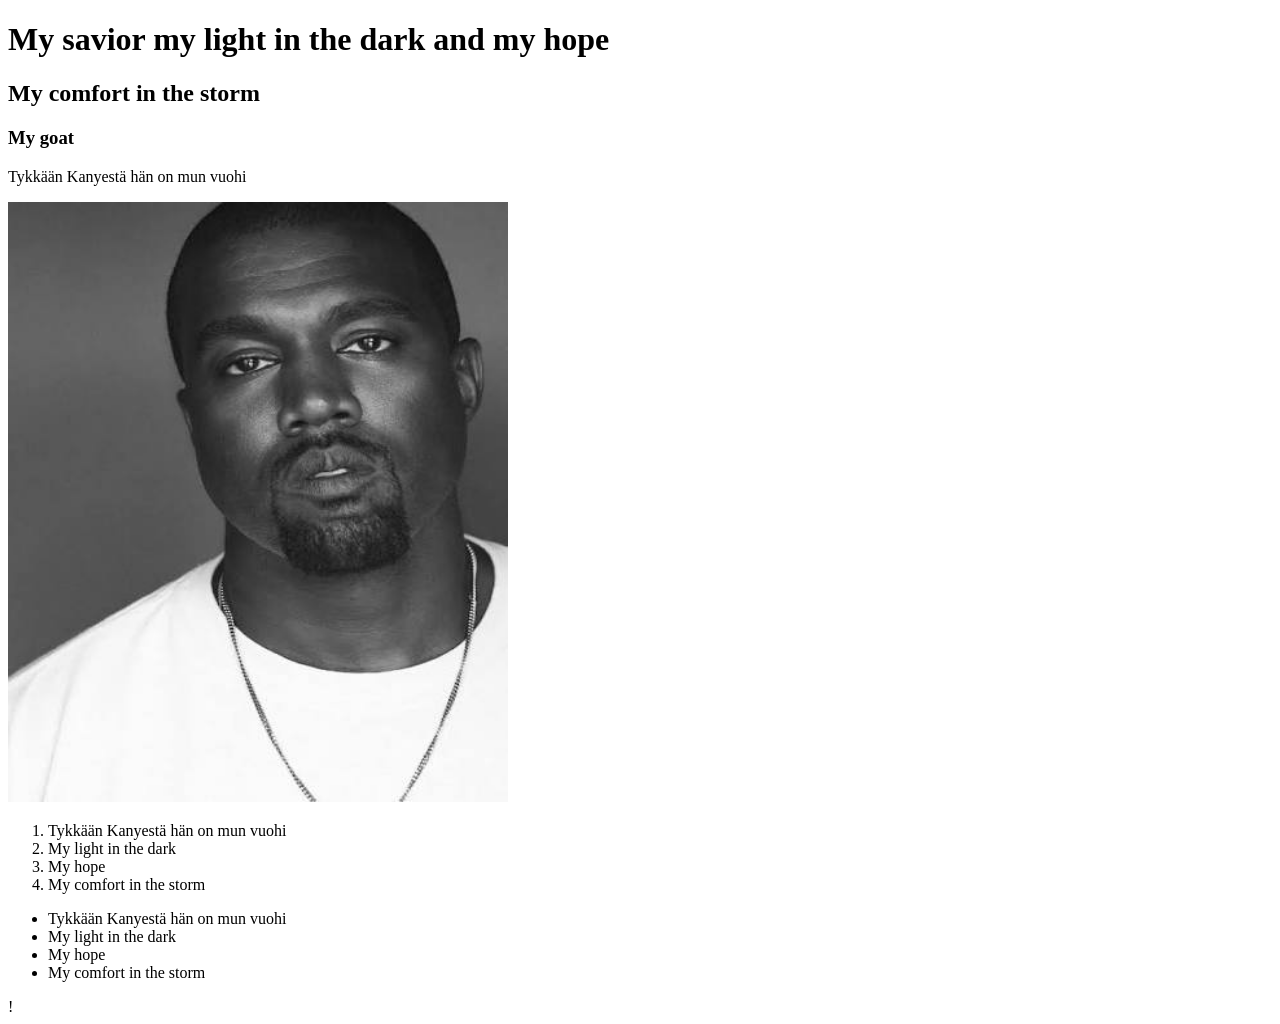
==== ws_01/index.html @ 2413c00f "Add initial files for workshop tasks 1 to 6 - Created index.html for workshop 1 with content about K" ====
<!DOCTYPE html>
<html lang="en">
<head>
    <meta charset="UTF-8">
    <meta name="viewport" content="width=device-width, initial-scale=1.0">
    <title>My savior</title>
</head>
<body>
    <h1>My savior my light in the dark and my hope</h1>
    <h2>My comfort in the storm</h2>
    <h3>My goat</h3>
    <p>Tykkään Kanyestä hän on mun vuohi</p>
    <img src="image.png" alt="Kanye West" width="500" height="600">
    <ol>
        <li>Tykkään Kanyestä hän on mun vuohi</li>
        <li>My light in the dark</li>
        <li>My hope</li>
        <li>My comfort in the storm</li>
    </ol>
    <ul>
        <li>Tykkään Kanyestä hän on mun vuohi</li>
        <li>My light in the dark</li>
        <li>My hope</li>
        <li>My comfort in the storm</li>
    </ul>
</body>
</html>
!
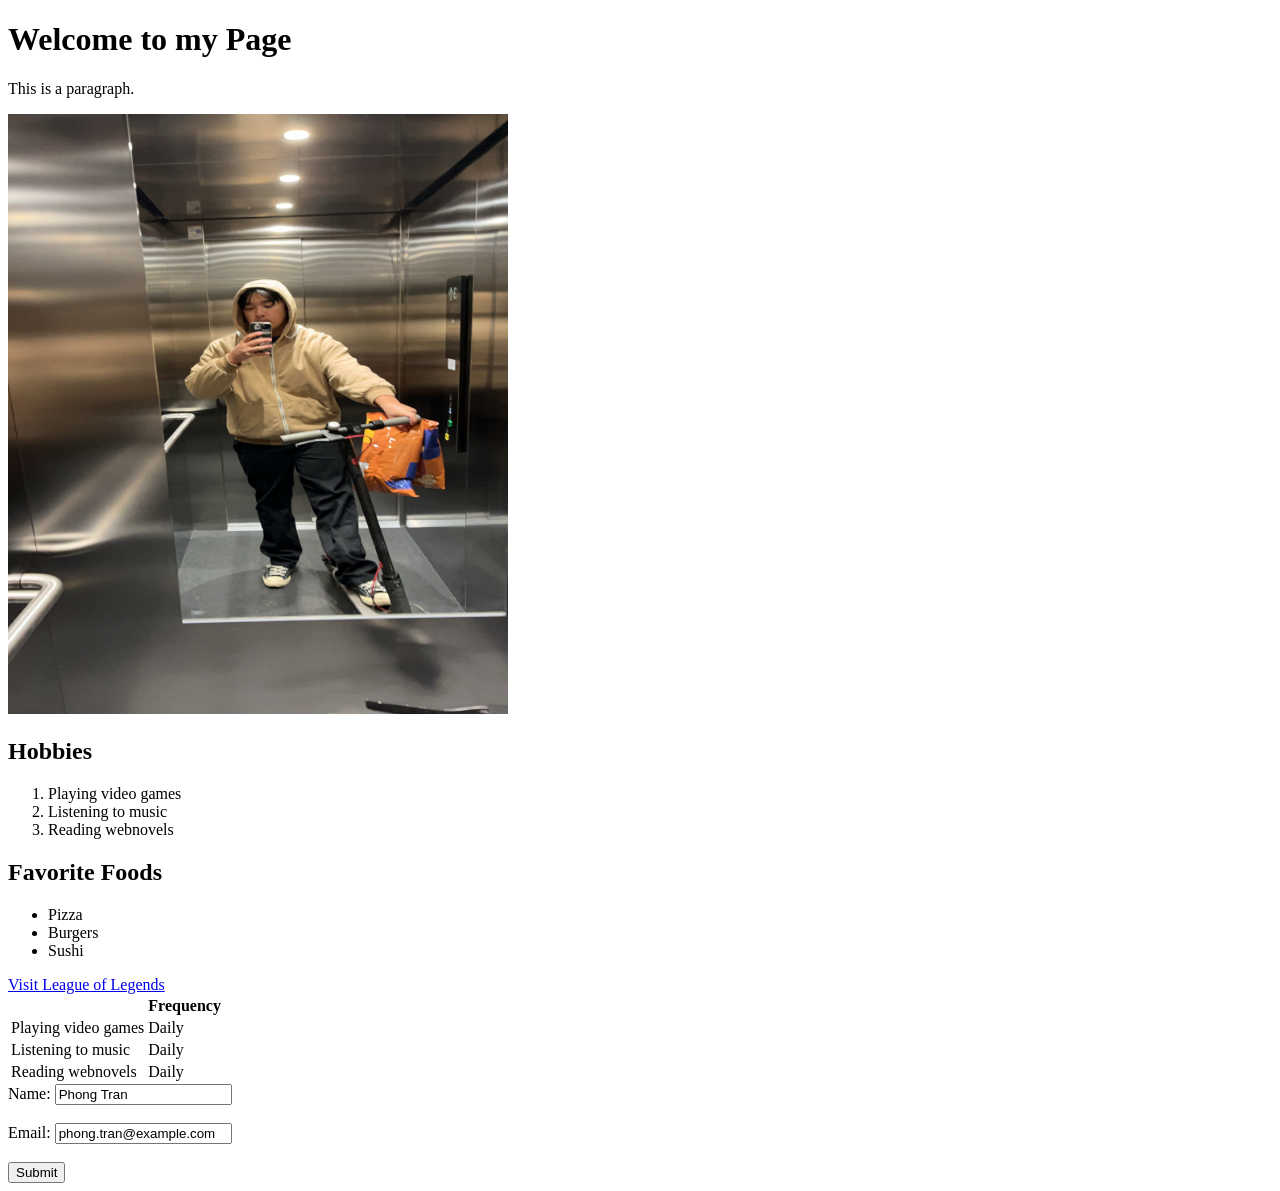
==== commit b88415b0: "Update README and index.html with new content and image description" ====
--- a/ws_01/index.html
+++ b/ws_01/index.html
@@ -3,26 +3,49 @@
 <head>
     <meta charset="UTF-8">
     <meta name="viewport" content="width=device-width, initial-scale=1.0">
-    <title>My savior</title>
+    <title>My First HTML Page</title>
 </head>
 <body>
-    <h1>My savior my light in the dark and my hope</h1>
-    <h2>My comfort in the storm</h2>
-    <h3>My goat</h3>
-    <p>Tykkään Kanyestä hän on mun vuohi</p>
-    <img src="image.png" alt="Kanye West" width="500" height="600">
-    <ol>
-        <li>Tykkään Kanyestä hän on mun vuohi</li>
-        <li>My light in the dark</li>
-        <li>My hope</li>
-        <li>My comfort in the storm</li>
-    </ol>
-    <ul>
-        <li>Tykkään Kanyestä hän on mun vuohi</li>
-        <li>My light in the dark</li>
-        <li>My hope</li>
-        <li>My comfort in the storm</li>
-    </ul>
+    <h1>Welcome to my Page</h1>
+    <p>This is a paragraph.</p>
+    <img src="image.png" alt="Own picture Phong Tran" width="500" height="600">
+<h2>Hobbies</h2>
+<ol>
+    <li>Playing video games</li>
+    <li>Listening to music</li>
+    <li>Reading webnovels</li>
+</ol>
+<h2>Favorite Foods</h2>
+<ul>
+    <li>Pizza</li>
+    <li>Burgers</li>
+    <li>Sushi</li>
+</ul>
+<a href="https://www.leagueoflegends.com/en-us/news/tags/patch-notes/  ">Visit League of Legends</a>
+<table>
+    <tr>
+        <th></th>
+        <th>Frequency</th>
+    </tr>
+    <tr>
+        <td>Playing video games</td>
+        <td>Daily</td>
+    </tr>
+    <tr>
+        <td>Listening to music</td>
+        <td>Daily</td>
+    </tr>
+    <tr>
+        <td>Reading webnovels</td>
+        <td>Daily</td>
+    </tr>
+</table>
+<form>
+    <label for="name">Name:</label>
+    <input type="text" id="name" name="name" value="Phong Tran"><br><br>
+    <label for="email">Email:</label>
+    <input type="email" id="email" name="email" value="phong.tran@example.com"><br><br>
+    <input type="submit" value="Submit">
+</form>
 </body>
-</html>
-!+</html>
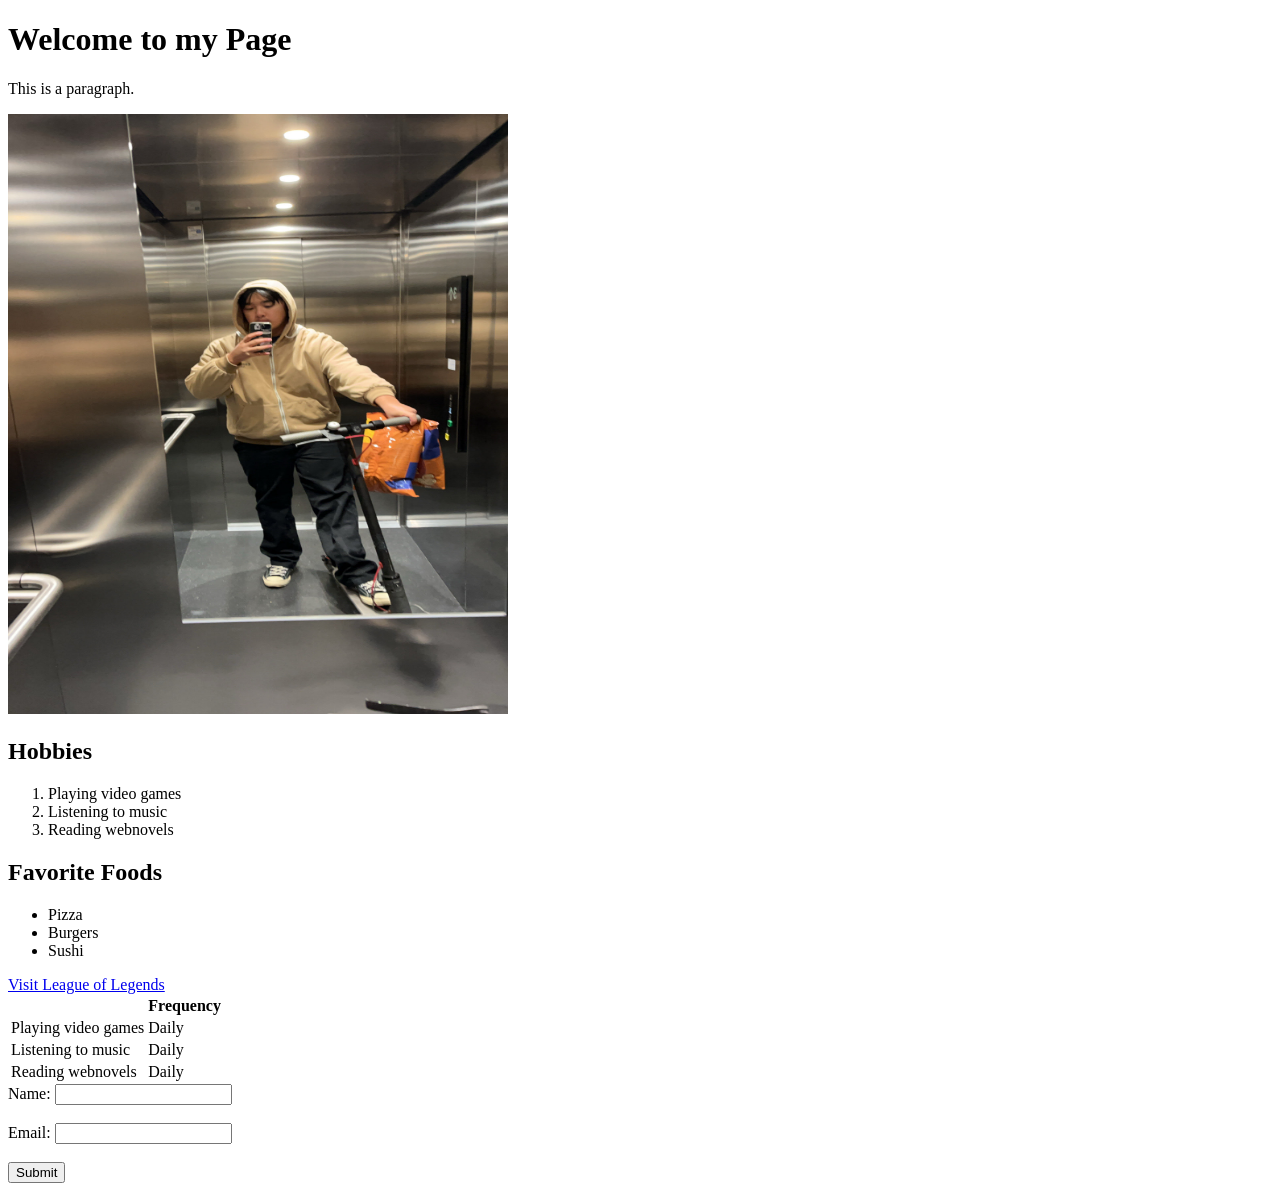
==== commit 93671c79: "Remove default values from name and email input fields in the form" ====
--- a/ws_01/index.html
+++ b/ws_01/index.html
@@ -42,9 +42,9 @@
 </table>
 <form>
     <label for="name">Name:</label>
-    <input type="text" id="name" name="name" value="Phong Tran"><br><br>
+    <input type="text" id="name" name="name"><br><br>
     <label for="email">Email:</label>
-    <input type="email" id="email" name="email" value="phong.tran@example.com"><br><br>
+    <input type="email" id="email" name="email"><br><br>
     <input type="submit" value="Submit">
 </form>
 </body>
